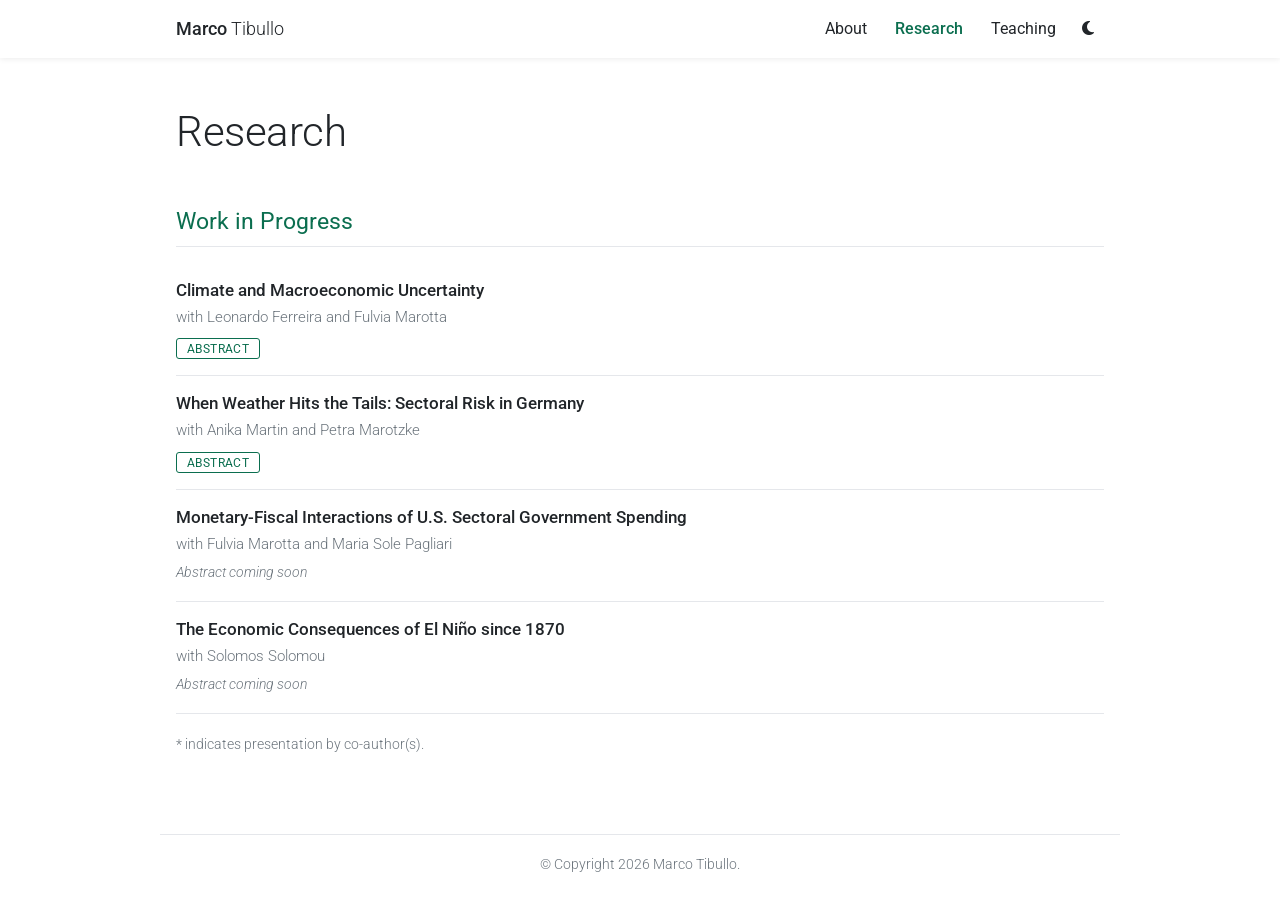
==== research.html @ 7309fb88 "Add files via upload" ====
<!DOCTYPE html>
<html lang="en">
<head>
  <meta charset="utf-8">
  <meta name="viewport" content="width=device-width, initial-scale=1">
  <title>Research | Marco Tibullo</title>
  <meta name="description" content="Research by Marco Tibullo: climate shocks, macroeconomic uncertainty, weather and sectoral tail risk, monetary-fiscal interactions, and the economic consequences of El Niño.">
  <meta name="author" content="Marco Tibullo">
  <link rel="canonical" href="https://marcotibullo.github.io/research.html">

  <meta property="og:type" content="website">
  <meta property="og:title" content="Research | Marco Tibullo">
  <meta property="og:url" content="https://marcotibullo.github.io/research.html">

  <link rel="icon" href="assets/img/favicon.svg" type="image/svg+xml">
  <link rel="preconnect" href="https://fonts.googleapis.com">
  <link href="https://fonts.googleapis.com/css2?family=Roboto:wght@300;400;500&display=swap" rel="stylesheet">
  <link rel="stylesheet" href="https://cdnjs.cloudflare.com/ajax/libs/font-awesome/6.5.2/css/all.min.css">
  <link rel="stylesheet" href="assets/css/style.css">
  <script src="assets/js/main.js"></script>
</head>
<body>
  <nav class="navbar">
    <div class="inner">
      <a class="brand" href="./"><b>Marco</b> Tibullo</a>
      <button class="menu-toggle" aria-label="Menu"><i class="fa-solid fa-bars"></i></button>
      <ul class="nav-links">
        <li><a href="./">About</a></li>
        <li><a class="active" href="research.html">Research</a></li>
        <li><a href="teaching.html">Teaching</a></li>
        <li><button class="theme-toggle" aria-label="Toggle dark mode"><i class="fa-solid fa-moon"></i></button></li>
      </ul>
    </div>
  </nav>

  <main>
    <header class="post-header">
      <h1>Research</h1>
    </header>

    <h2>Work in Progress</h2>

    <!-- ===== Paper 1 ===== -->
    <div class="paper">
      <div class="title">Climate and Macroeconomic Uncertainty</div>
      <div class="authors">with Leonardo Ferreira and Fulvia Marotta</div>
      <div class="buttons">
        <button class="btn" data-abstract="abs1" aria-expanded="false">Abstract</button>
        <!-- <a class="btn" href="papers/climate_uncertainty.pdf">PDF</a> -->
      </div>
      <div class="abstract" id="abs1">
        <p>This paper examines how temperature shocks influence both the level and volatility of key macroeconomic
        variables across a broad panel of countries. We develop a novel global-to-local identification strategy that
        uses exogenous variation from the El Niño-Southern Oscillation (ENSO) to isolate temperature anomalies at the
        country level. Our results show that a 1°C rise in temperature anomalies leads to persistent inflationary
        pressures and a decline in economic activity, with effects particularly pronounced in developing economies –
        where inflation can increase by up to 1.2%. Incorporating a stochastic volatility-in-mean framework, we find
        that these shocks also elevate macroeconomic uncertainty by raising the volatility of GDP growth and consumer
        price inflation. Together, these findings highlight the importance of modeling climate shocks not only through
        their direct effects on prices and output, but also through their second-moment consequences, which may warrant
        policy attention.</p>
        <p class="presented"><b>Presented at:</b> Macroeconomic Implications of Climate-Related Risks: Challenges and
        Opportunities for the Low-Carbon Transition Workshop (2026), De Nederlandsche Bank (2025), Deutsche Bundesbank
        (2025), European Central Bank (invited, 2025), Second International Conference on the Climate-Macro-Finance
        Interface (2025), IAAE (2025), University of Oxford* (2025), Queen Mary University of London (2025), Royal
        Economic Society PhD Conference (2024).</p>
      </div>
    </div>

    <!-- ===== Paper 2 ===== -->
    <div class="paper">
      <div class="title">When Weather Hits the Tails: Sectoral Risk in Germany</div>
      <div class="authors">with Anika Martin and Petra Marotzke</div>
      <div class="buttons">
        <button class="btn" data-abstract="abs2" aria-expanded="false">Abstract</button>
      </div>
      <div class="abstract" id="abs2">
        <p>This paper studies how innovations in temperature, precipitation, and sunshine anomalies reshape tail risk
        dynamics in German sectoral production. Using Quantile Local Projections, we estimate quantile-specific impulse
        responses of sectoral growth to these weather shocks, allowing the responses to vary across seasons and during
        episodes of extreme weather. We document that weather shocks affect sectoral downside and upside risks, with
        large heterogeneity in the direction, magnitude and persistence across industries, seasons and climate
        variables. In particular, mild temperature and sunshine innovations are often associated with a reduction in
        downside risk by lifting up the left tail, whereas extreme anomalies can reverse these gains and amplify
        vulnerability. Precipitation shocks are found to have a limited, mostly negative, impact on sectoral growth,
        affecting the majority of sectors during autumn.</p>
        <p class="presented"><b>Presented at:</b> Deutsche Bundesbank, Queen Mary University of London.</p>
      </div>
    </div>

    <!-- ===== Paper 3 ===== -->
    <div class="paper">
      <div class="title">Monetary-Fiscal Interactions of U.S. Sectoral Government Spending</div>
      <div class="authors">with Fulvia Marotta and Maria Sole Pagliari</div>
      <div class="presented" style="margin-top:4px"><i>Abstract coming soon</i></div>
    </div>

    <!-- ===== Paper 4 ===== -->
    <div class="paper">
      <div class="title">The Economic Consequences of El Niño since 1870</div>
      <div class="authors">with Solomos Solomou</div>
      <div class="presented" style="margin-top:4px"><i>Abstract coming soon</i></div>
    </div>

    <p class="note">* indicates presentation by co-author(s).</p>
  </main>

  <footer>© Copyright <span id="year">2026</span> Marco Tibullo.</footer>
</body>
</html>
---- assets/css/style.css ----
/* Marco Tibullo — personal website. Style inspired by the al-folio theme. */
:root {
  --bg: #ffffff;
  --text: #212529;
  --muted: #6c757d;
  --accent: #0b6e4f;          /* change this one value to recolour the site */
  --accent-soft: rgba(11, 110, 79, 0.08);
  --border: #e5e7eb;
  --nav-bg: rgba(255, 255, 255, 0.96);
  --shadow: 0 1px 6px rgba(0, 0, 0, 0.08);
}
:root[data-theme="dark"] {
  --bg: #1c1c1d;
  --text: #e8e8e8;
  --muted: #a0a0a0;
  --accent: #4cc39a;
  --accent-soft: rgba(76, 195, 154, 0.12);
  --border: #333;
  --nav-bg: rgba(28, 28, 29, 0.96);
  --shadow: 0 1px 6px rgba(0, 0, 0, 0.5);
}

* { box-sizing: border-box; }
html { scroll-behavior: smooth; }
body {
  margin: 0;
  background: var(--bg);
  color: var(--text);
  font-family: "Roboto", -apple-system, "Segoe UI", Helvetica, Arial, sans-serif;
  font-weight: 300;
  font-size: 1.02rem;
  line-height: 1.65;
  transition: background .2s, color .2s;
}
a { color: var(--accent); text-decoration: none; }
a:hover { text-decoration: underline; }
strong, b { font-weight: 500; }

/* ---------- Navbar ---------- */
.navbar {
  position: sticky; top: 0; z-index: 10;
  background: var(--nav-bg);
  box-shadow: var(--shadow);
  backdrop-filter: blur(6px);
}
.navbar .inner {
  max-width: 960px; margin: 0 auto; padding: 0 16px;
  height: 58px; display: flex; align-items: center; justify-content: space-between;
}
.brand { color: var(--text); font-size: 1.15rem; }
.brand b { font-weight: 500; }
.brand:hover { text-decoration: none; color: var(--accent); }
.nav-links { display: flex; align-items: center; gap: 4px; list-style: none; margin: 0; padding: 0; }
.nav-links a {
  color: var(--text); padding: 6px 12px; border-radius: 4px; font-weight: 400;
}
.nav-links a:hover { color: var(--accent); text-decoration: none; }
.nav-links a.active { color: var(--accent); font-weight: 500; }
.theme-toggle {
  background: none; border: 0; cursor: pointer; color: var(--text);
  font-size: 1rem; padding: 6px 10px;
}
.theme-toggle:hover { color: var(--accent); }
.menu-toggle { display: none; background: none; border: 0; color: var(--text); font-size: 1.3rem; cursor: pointer; }

@media (max-width: 640px) {
  .menu-toggle { display: block; }
  .nav-links {
    display: none; position: absolute; top: 58px; left: 0; right: 0;
    flex-direction: column; align-items: flex-start;
    background: var(--nav-bg); padding: 8px 16px 14px; box-shadow: var(--shadow);
  }
  .nav-links.open { display: flex; }
}

/* ---------- Page ---------- */
main { max-width: 960px; margin: 0 auto; padding: 40px 16px 24px; }
.post-header h1 {
  font-size: 2.6rem; font-weight: 300; margin: 0 0 4px; letter-spacing: -0.5px;
}
.post-header h1 b { font-weight: 500; }
.post-header .desc { color: var(--muted); margin: 0 0 28px; }
h2 {
  font-size: 1.45rem; font-weight: 400; color: var(--accent);
  margin: 2.2rem 0 1rem; padding-bottom: 6px; border-bottom: 1px solid var(--border);
}
h3 { font-size: 1.1rem; font-weight: 500; margin: 1.4rem 0 .4rem; }

/* ---------- Profile (home) ---------- */
.profile {
  float: right; width: 32%; max-width: 270px;
  margin: 0 0 20px 32px; text-align: center;
}
.profile img {
  width: 100%; border-radius: 6px; box-shadow: var(--shadow); display: block;
}
.profile .address { font-size: .88rem; color: var(--muted); margin-top: 10px; line-height: 1.45; }
@media (max-width: 640px) {
  .profile { float: none; width: 60%; margin: 0 auto 24px; }
}
.clearfix::after { content: ""; display: table; clear: both; }

.social {
  clear: both; text-align: center; margin: 44px 0 8px;
}
.social .contact-note { color: var(--muted); font-size: .95rem; margin-bottom: 10px; }
.social a {
  color: var(--text); font-size: 1.9rem; margin: 0 10px; display: inline-block;
  transition: color .15s, transform .15s;
}
.social a:hover { color: var(--accent); transform: translateY(-2px); text-decoration: none; }

/* ---------- Research list ---------- */
.paper { padding: 14px 0 16px; border-bottom: 1px solid var(--border); }
.paper:last-child { border-bottom: 0; }
.paper .title { font-weight: 500; font-size: 1.06rem; }
.paper .authors { color: var(--muted); font-size: .96rem; }
.paper .venue { font-style: italic; font-size: .95rem; }
.paper .buttons { margin-top: 8px; display: flex; flex-wrap: wrap; gap: 6px; }
.btn {
  font-size: .78rem; font-weight: 400; text-transform: uppercase; letter-spacing: .4px;
  padding: 2px 10px; border: 1px solid var(--accent); border-radius: 3px;
  color: var(--accent); background: transparent; cursor: pointer; font-family: inherit;
}
.btn:hover, .btn[aria-expanded="true"] {
  background: var(--accent); color: var(--bg); text-decoration: none;
}
.abstract {
  display: none; margin-top: 10px; padding: 12px 16px;
  background: var(--accent-soft); border-left: 3px solid var(--accent);
  border-radius: 0 4px 4px 0; font-size: .96rem;
}
.abstract.open { display: block; }
.abstract p { margin: 0 0 .6em; }
.abstract p:last-child { margin-bottom: 0; }
.presented { font-size: .9rem; color: var(--muted); }
.note { font-size: .88rem; color: var(--muted); margin-top: 1.2rem; }

/* ---------- Teaching ---------- */
.course-list { list-style: none; padding: 0; margin: 0; }
.course-list li {
  display: flex; justify-content: space-between; gap: 16px; flex-wrap: wrap;
  padding: 10px 0; border-bottom: 1px solid var(--border);
}
.course-list li:last-child { border-bottom: 0; }
.course-list .course { font-weight: 400; }
.course-list .detail { color: var(--muted); font-size: .92rem; }
.tag {
  display: inline-block; font-size: .72rem; text-transform: uppercase; letter-spacing: .4px;
  background: var(--accent-soft); color: var(--accent); padding: 1px 8px; border-radius: 3px;
  margin-left: 6px; vertical-align: 2px; font-weight: 500;
}

/* ---------- Footer ---------- */
footer {
  max-width: 960px; margin: 40px auto 0; padding: 18px 16px 30px;
  text-align: center; font-size: .85rem; color: var(--muted);
  border-top: 1px solid var(--border);
}
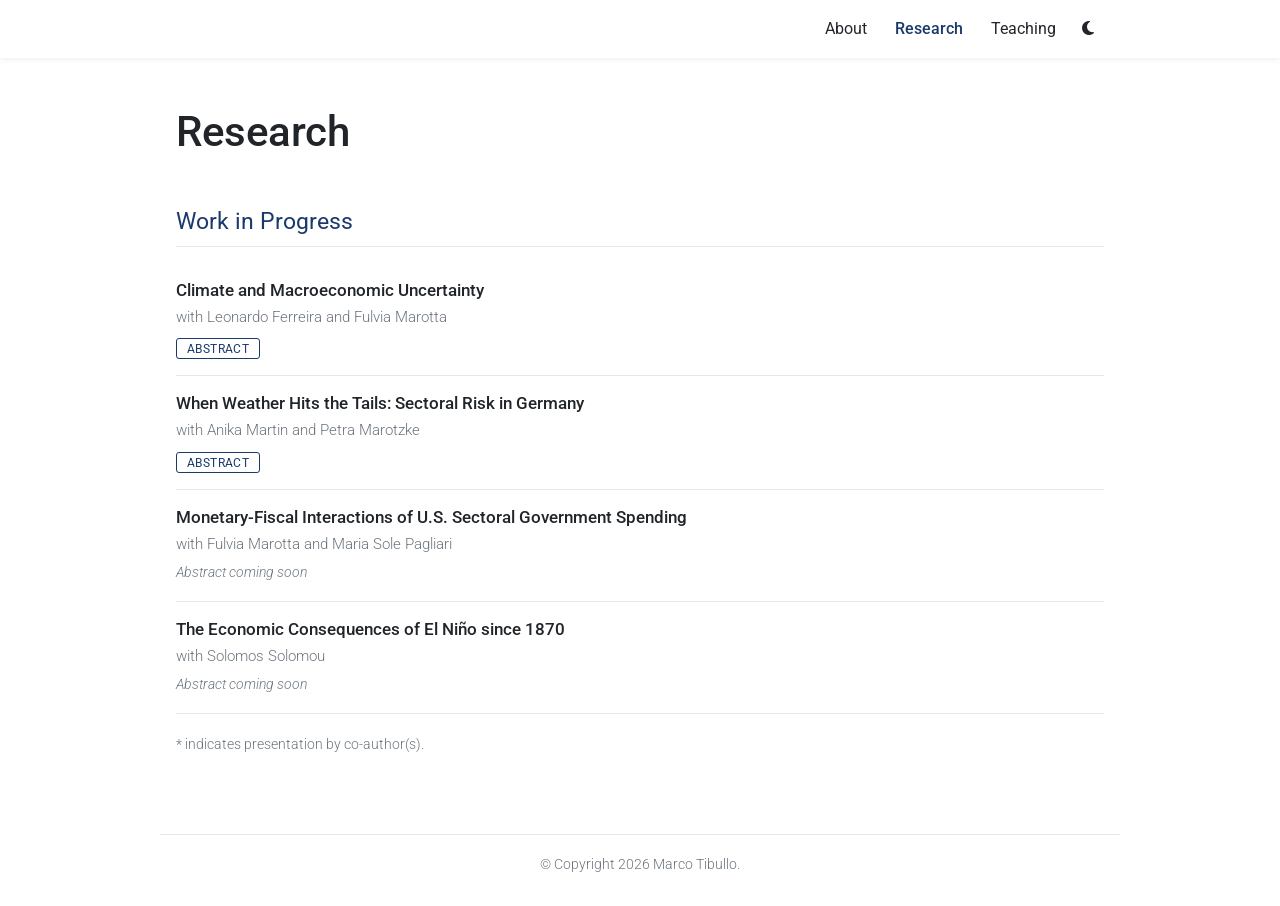
==== commit e8121a8c: "Add files via upload" ====
--- a/research.html
+++ b/research.html
@@ -22,7 +22,6 @@
 <body>
   <nav class="navbar">
     <div class="inner">
-      <a class="brand" href="./"><b>Marco</b> Tibullo</a>
       <button class="menu-toggle" aria-label="Menu"><i class="fa-solid fa-bars"></i></button>
       <ul class="nav-links">
         <li><a href="./">About</a></li>
--- a/assets/css/style.css
+++ b/assets/css/style.css
@@ -3,8 +3,8 @@
   --bg: #ffffff;
   --text: #212529;
   --muted: #6c757d;
-  --accent: #0b6e4f;          /* change this one value to recolour the site */
-  --accent-soft: rgba(11, 110, 79, 0.08);
+  --accent: #1a3a6b;          /* change this one value to recolour the site */
+  --accent-soft: rgba(26, 58, 107, 0.07);
   --border: #e5e7eb;
   --nav-bg: rgba(255, 255, 255, 0.96);
   --shadow: 0 1px 6px rgba(0, 0, 0, 0.08);
@@ -13,8 +13,8 @@
   --bg: #1c1c1d;
   --text: #e8e8e8;
   --muted: #a0a0a0;
-  --accent: #4cc39a;
-  --accent-soft: rgba(76, 195, 154, 0.12);
+  --accent: #8ab4f0;
+  --accent-soft: rgba(138, 180, 240, 0.12);
   --border: #333;
   --nav-bg: rgba(28, 28, 29, 0.96);
   --shadow: 0 1px 6px rgba(0, 0, 0, 0.5);
@@ -45,7 +45,7 @@
 }
 .navbar .inner {
   max-width: 960px; margin: 0 auto; padding: 0 16px;
-  height: 58px; display: flex; align-items: center; justify-content: space-between;
+  height: 58px; display: flex; align-items: center; justify-content: flex-end;
 }
 .brand { color: var(--text); font-size: 1.15rem; }
 .brand b { font-weight: 500; }
@@ -76,9 +76,8 @@
 /* ---------- Page ---------- */
 main { max-width: 960px; margin: 0 auto; padding: 40px 16px 24px; }
 .post-header h1 {
-  font-size: 2.6rem; font-weight: 300; margin: 0 0 4px; letter-spacing: -0.5px;
+  font-size: 2.6rem; font-weight: 500; margin: 0 0 28px; letter-spacing: -0.5px;
 }
-.post-header h1 b { font-weight: 500; }
 .post-header .desc { color: var(--muted); margin: 0 0 28px; }
 h2 {
   font-size: 1.45rem; font-weight: 400; color: var(--accent);
@@ -88,15 +87,15 @@
 
 /* ---------- Profile (home) ---------- */
 .profile {
-  float: right; width: 32%; max-width: 270px;
+  float: right; width: 38%; max-width: 340px;
   margin: 0 0 20px 32px; text-align: center;
 }
 .profile img {
-  width: 100%; border-radius: 6px; box-shadow: var(--shadow); display: block;
+  width: 100%; height: auto; border-radius: 6px; box-shadow: var(--shadow); display: block;
 }
 .profile .address { font-size: .88rem; color: var(--muted); margin-top: 10px; line-height: 1.45; }
 @media (max-width: 640px) {
-  .profile { float: none; width: 60%; margin: 0 auto 24px; }
+  .profile { float: none; width: 75%; margin: 0 auto 24px; }
 }
 .clearfix::after { content: ""; display: table; clear: both; }
 
@@ -109,6 +108,10 @@
   transition: color .15s, transform .15s;
 }
 .social a:hover { color: var(--accent); transform: translateY(-2px); text-decoration: none; }
+
+.interests { list-style: none; counter-reset: item; padding-left: 1.2em; margin: -0.4em 0 1em; }
+.interests li { counter-increment: item; margin: 2px 0; }
+.interests li::before { content: "(" counter(item, lower-roman) ") "; color: var(--muted); }
 
 /* ---------- Research list ---------- */
 .paper { padding: 14px 0 16px; border-bottom: 1px solid var(--border); }
